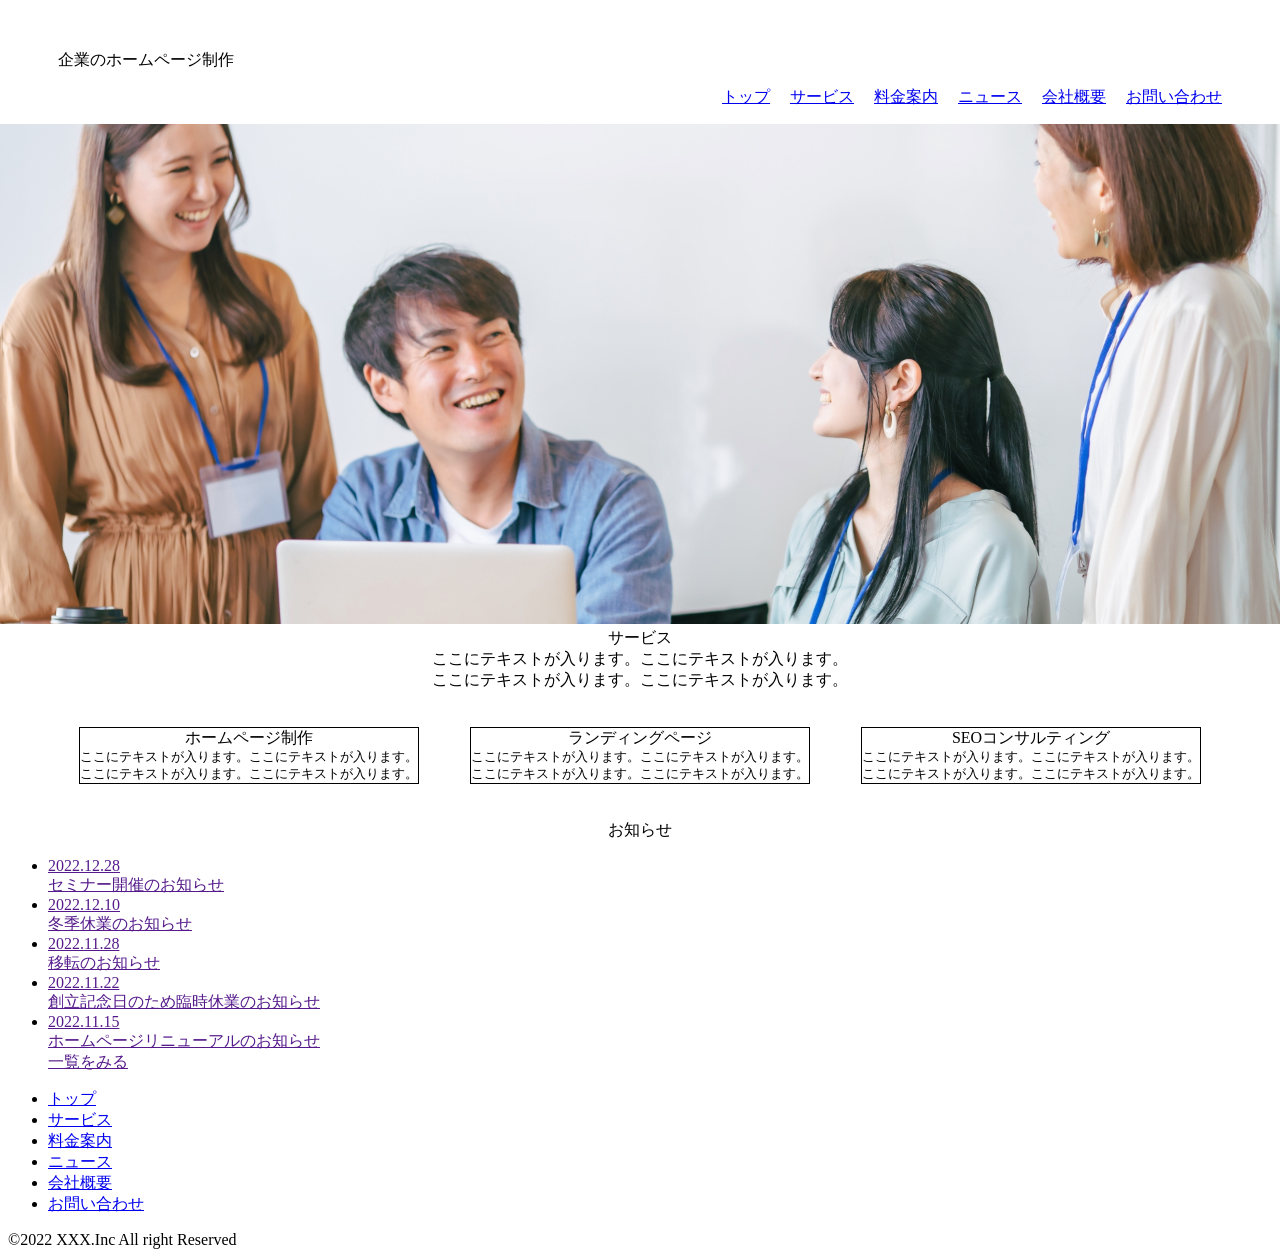
==== CS/index.html @ 8eab3995 "test" ====
<!DOCTYPE html>
<html lang="ja">

<head>
  <meta charset="UTF-8">
  <meta http-equiv="X-UA-Compatible" content="IE=edge">
  <meta name="viewport" content="width=device-width, initial-scale=1.0">
  <link rel="stylesheet" href="style.css">
  <title>CPサイト
  </title>
</head>

<body>
  <header>
    <!-- ここから ヘッダー -->
    <div class="w_inner">
      <div id="top">
        <div class="tagline">企業のホームページ制作</div>
      </div>
      <nav id="main_menu" class="w_inner">
        <ul>
          <li><a href="/">トップ</a></li>
          <li><a href="./service">サービス</a></li>
          <li><a href="./price">料金案内</a></li>
          <li><a href="./news">ニュース</a></li>
          <li><a href="./company">会社概要</a></li>
          <li><a href="./contact">お問い合わせ</a></li>
        </ul>
      </nav>
    </div>
    <div class="header_img">
      <img src="./img/header_img.jpg" alt="">
    </div>
  </header>
  <!-- / ここまでヘッダー -->
  <div id="wrap">
    <div id="content" class="page_front w_inner">
      <section class="front_service">
        <div class="sec_head">サービス</div>
        <div class="lead">ここにテキストが入ります。ここにテキストが入ります。<br>ここにテキストが入ります。ここにテキストが入ります。</div>
        <ul class="s_box">
          <li>
            <div class="ttl">ホームページ制作</div>
            <div class="descri">ここにテキストが入ります。ここにテキストが入ります。<br>ここにテキストが入ります。ここにテキストが入ります。</div>
          </li>
          <li>
            <div class="ttl">ランディングページ</div>
            <div class="descri">ここにテキストが入ります。ここにテキストが入ります。<br>ここにテキストが入ります。ここにテキストが入ります。</div>
          </li>
          <li>
            <div class="ttl">SEOコンサルティング</div>
            <div class="descri">ここにテキストが入ります。ここにテキストが入ります。<br>ここにテキストが入ります。ここにテキストが入ります。</div>
          </li>
        </ul>
      </section>
      <section class="front_news">
        <div class="sec_head">お知らせ</div>
        <div class="news_list">
          <ul>
            <li>
              <a href="">
                <div class="date">2022.12.28</div>
                <div class="ttl">セミナー開催のお知らせ</div>
              </a>
            </li>
            <li>
              <a href="">
                <div class="date">2022.12.10</div>
                <div class="ttl">冬季休業のお知らせ</div>
              </a>
            </li>
            <li>
              <a href="">
                <div class="date">2022.11.28</div>
                <div class="ttl">移転のお知らせ</div>
              </a>
            </li>
            <li>
              <a href="">
                <div class="date">2022.11.22</div>
                <div class="ttl">創立記念日のため臨時休業のお知らせ</div>
              </a>
            </li>
            <li>
              <a href="">
                <div class="date">2022.11.15</div>
                <div class="ttl">ホームページリニューアルのお知らせ</div>
              </a>
            </li>
            <div class="btn_stn"><a href="">一覧をみる</a></div>
          </ul>
        </div>
      </section>
    </div>
  </div>

  <footer>
    <div class="w_inner">
      <nav>
        <ul>
          <li><a href="/">トップ</a></li>
          <li><a href="./service">サービス</a></li>
          <li><a href="./price">料金案内</a></li>
          <li><a href="./news">ニュース</a></li>
          <li><a href="./company">会社概要</a></li>
          <li><a href="./contact">お問い合わせ</a></li>
        </ul>
      </nav>
      <div id="copyright">&copy;2022 XXX.Inc All right Reserved</div>
    </div>
  </footer>

</body>

</html>
---- CS/style.css ----
@charset "UTF-8";

#top div {
  margin: 50px 50px 0px;
}

.header_img {
  margin-right: calc(50% - 50vw);
  margin-left: calc(50% - 50vw);
}

.header_img img {
  width: 100%;
  height: 500px;
  object-fit: cover;
}

#main_menu.w_inner ul {
  display: flex;
  justify-content: right;
  margin-right: 50px;
}

#main_menu.w_inner li {
  list-style-type: none;
  margin-left: 20px;
}

.sec_head {
  display: flex;
  justify-content: center;
  align-items: center;
}

.lead {
  text-align: center;
}

.s_box {
  display: flex;
  justify-content: space-evenly;
  text-align: center;
  margin-right: 40px;
}

.s_box li {
  list-style: none;
  text-align: center;
  border: 1px solid black;
  margin: 20px;
}

.descri {
  font-size: 80%;
}
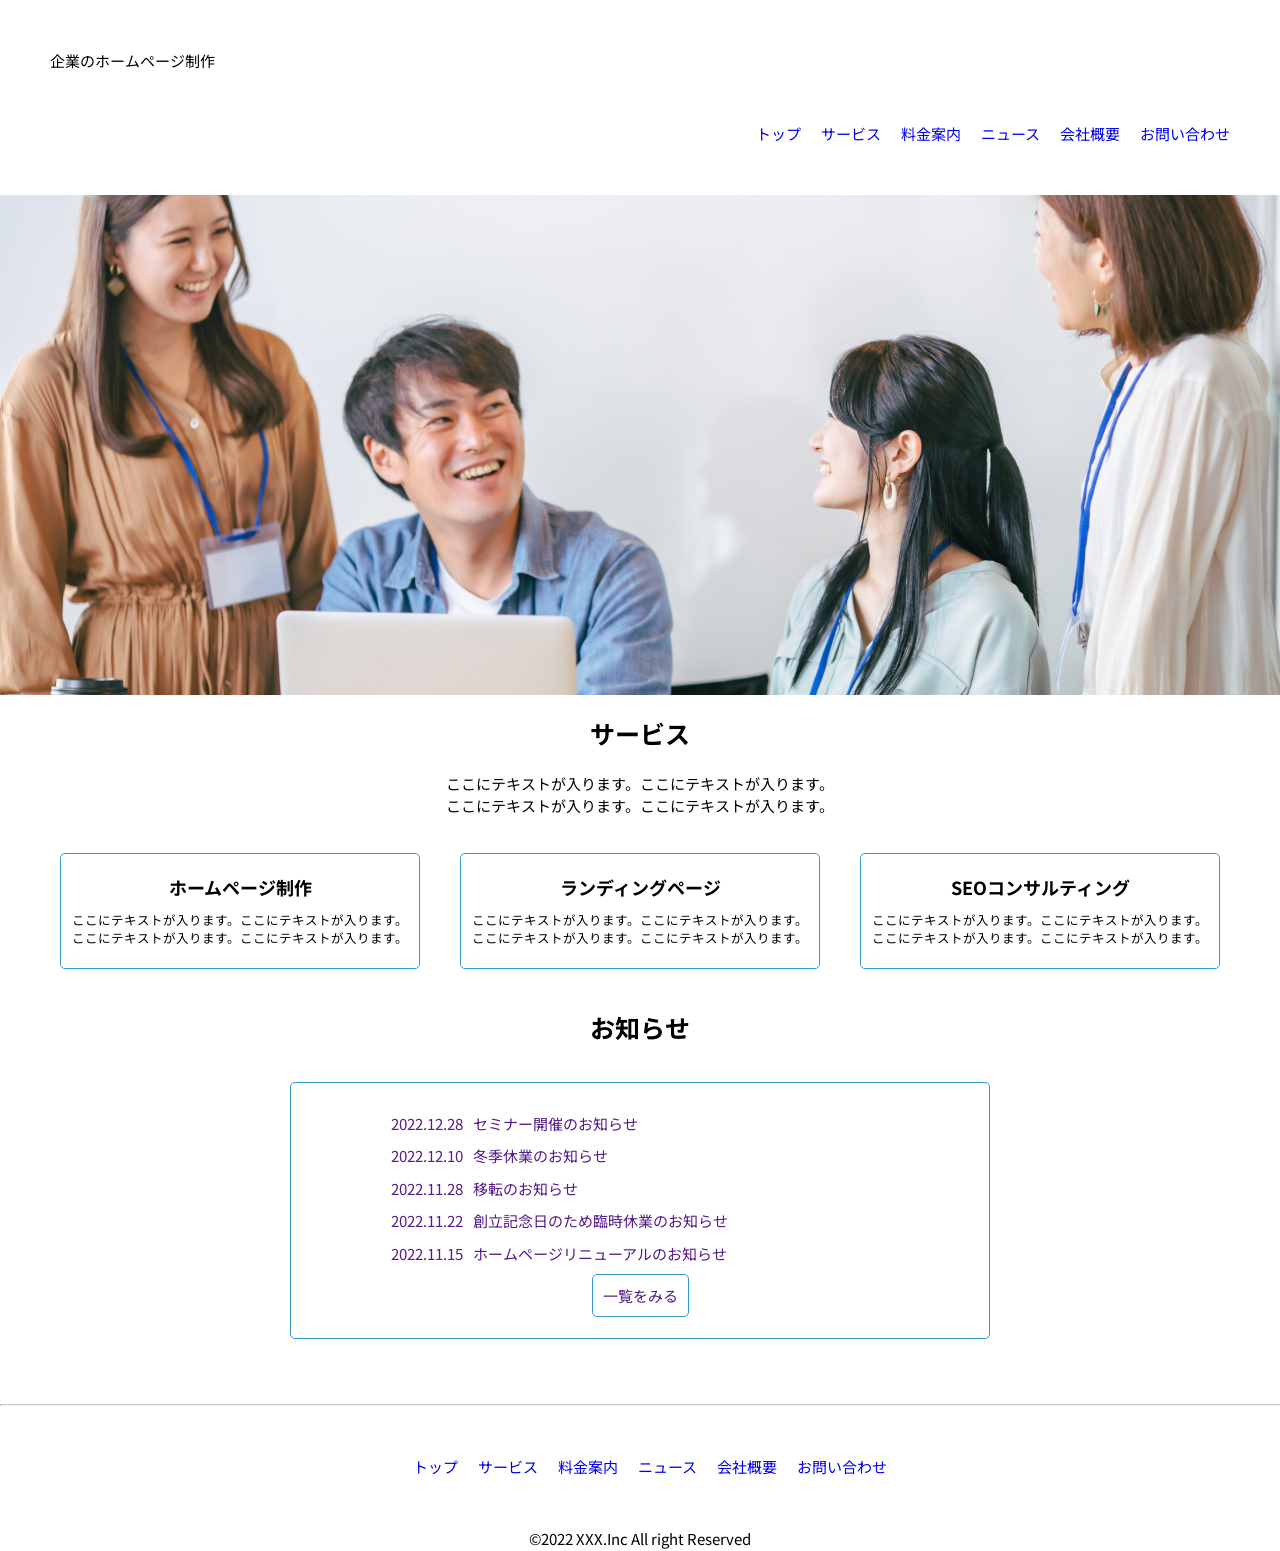
==== commit df0640ae: "update style" ====
--- a/CS/index.html
+++ b/CS/index.html
@@ -5,9 +5,12 @@
   <meta charset="UTF-8">
   <meta http-equiv="X-UA-Compatible" content="IE=edge">
   <meta name="viewport" content="width=device-width, initial-scale=1.0">
+  <link rel="stylesheet" href="sanitize.css">
   <link rel="stylesheet" href="style.css">
-  <title>CPサイト
-  </title>
+  <link rel="preconnect" href="https://fonts.googleapis.com">
+  <link rel="preconnect" href="https://fonts.gstatic.com" crossorigin>
+  <link href="https://fonts.googleapis.com/css2?family=Noto+Sans+JP:wght@400;700&display=swap" rel="stylesheet">
+  <title>企業サイト</title>
 </head>
 
 <body>
@@ -95,6 +98,7 @@
   </div>
 
   <footer>
+    <hr class="footer_line">
     <div class="w_inner">
       <nav>
         <ul>
--- a/CS/sanitize.css
+++ b/CS/sanitize.css
@@ -0,0 +1,566 @@
+/* Document
+ * ========================================================================== */
+
+/**
+ * Add border box sizing in all browsers (opinionated).
+ */
+
+*,
+::before,
+::after {
+  box-sizing: border-box;
+}
+
+/**
+ * 1. Add text decoration inheritance in all browsers (opinionated).
+ * 2. Add vertical alignment inheritance in all browsers (opinionated).
+ */
+
+::before,
+::after {
+  text-decoration: inherit; /* 1 */
+  vertical-align: inherit; /* 2 */
+}
+
+/**
+ * 1. Use the default cursor in all browsers (opinionated).
+ * 2. Change the line height in all browsers (opinionated).
+ * 3. Use a 4-space tab width in all browsers (opinionated).
+ * 4. Remove the grey highlight on links in iOS (opinionated).
+ * 5. Prevent adjustments of font size after orientation changes in
+ *    IE on Windows Phone and in iOS.
+ * 6. Breaks words to prevent overflow in all browsers (opinionated).
+ */
+
+html {
+  cursor: default; /* 1 */
+  line-height: 1.5; /* 2 */
+  -moz-tab-size: 4; /* 3 */
+  tab-size: 4; /* 3 */
+  -webkit-tap-highlight-color: transparent /* 4 */;
+  -ms-text-size-adjust: 100%; /* 5 */
+  -webkit-text-size-adjust: 100%; /* 5 */
+  word-break: break-word; /* 6 */
+}
+
+/* Sections
+ * ========================================================================== */
+
+/**
+ * Remove the margin in all browsers (opinionated).
+ */
+
+body {
+  margin: 0;
+}
+
+/**
+ * Correct the font size and margin on `h1` elements within `section` and
+ * `article` contexts in Chrome, Edge, Firefox, and Safari.
+ */
+
+h1 {
+  font-size: 2em;
+  margin: 0.67em 0;
+}
+
+/* Grouping content
+ * ========================================================================== */
+
+/**
+ * Remove the margin on nested lists in Chrome, Edge, IE, and Safari.
+ */
+
+dl dl,
+dl ol,
+dl ul,
+ol dl,
+ul dl {
+  margin: 0;
+}
+
+/**
+ * Remove the margin on nested lists in Edge 18- and IE.
+ */
+
+ol ol,
+ol ul,
+ul ol,
+ul ul {
+  margin: 0;
+}
+
+/**
+ * 1. Add the correct sizing in Firefox.
+ * 2. Show the overflow in Edge 18- and IE.
+ */
+
+hr {
+  height: 0; /* 1 */
+  overflow: visible; /* 2 */
+}
+
+/**
+ * Add the correct display in IE.
+ */
+
+main {
+  display: block;
+}
+
+/**
+ * Remove the list style on navigation lists in all browsers (opinionated).
+ */
+
+nav ol,
+nav ul {
+  list-style: none;
+  padding: 0;
+}
+
+/**
+ * 1. Correct the inheritance and scaling of font size in all browsers.
+ * 2. Correct the odd `em` font sizing in all browsers.
+ */
+
+pre {
+  font-family: monospace, monospace; /* 1 */
+  font-size: 1em; /* 2 */
+}
+
+/* Text-level semantics
+ * ========================================================================== */
+
+/**
+ * Remove the gray background on active links in IE 10.
+ */
+
+a {
+  background-color: transparent;
+}
+
+/**
+ * Add the correct text decoration in Edge 18-, IE, and Safari.
+ */
+
+abbr[title] {
+  text-decoration: underline;
+  text-decoration: underline dotted;
+}
+
+/**
+ * Add the correct font weight in Chrome, Edge, and Safari.
+ */
+
+b,
+strong {
+  font-weight: bolder;
+}
+
+/**
+ * 1. Correct the inheritance and scaling of font size in all browsers.
+ * 2. Correct the odd `em` font sizing in all browsers.
+ */
+
+code,
+kbd,
+samp {
+  font-family: monospace, monospace; /* 1 */
+  font-size: 1em; /* 2 */
+}
+
+/**
+ * Add the correct font size in all browsers.
+ */
+
+small {
+  font-size: 80%;
+}
+
+/* Embedded content
+ * ========================================================================== */
+
+/*
+ * Change the alignment on media elements in all browsers (opinionated).
+ */
+
+audio,
+canvas,
+iframe,
+img,
+svg,
+video {
+  vertical-align: middle;
+}
+
+/**
+ * Add the correct display in IE 9-.
+ */
+
+audio,
+video {
+  display: inline-block;
+}
+
+/**
+ * Add the correct display in iOS 4-7.
+ */
+
+audio:not([controls]) {
+  display: none;
+  height: 0;
+}
+
+/**
+ * Remove the border on iframes in all browsers (opinionated).
+ */
+
+iframe {
+  border-style: none;
+}
+
+/**
+ * Remove the border on images within links in IE 10-.
+ */
+
+img {
+  border-style: none;
+}
+
+/**
+ * Change the fill color to match the text color in all browsers (opinionated).
+ */
+
+svg:not([fill]) {
+  fill: currentColor;
+}
+
+/**
+ * Hide the overflow in IE.
+ */
+
+svg:not(:root) {
+  overflow: hidden;
+}
+
+/* Tabular data
+ * ========================================================================== */
+
+/**
+ * Collapse border spacing in all browsers (opinionated).
+ */
+
+table {
+  border-collapse: collapse;
+}
+
+/* Forms
+ * ========================================================================== */
+
+/**
+ * Remove the margin on controls in Safari.
+ */
+
+button,
+input,
+select {
+  margin: 0;
+}
+
+/**
+ * 1. Show the overflow in IE.
+ * 2. Remove the inheritance of text transform in Edge 18-, Firefox, and IE.
+ */
+
+button {
+  overflow: visible; /* 1 */
+  text-transform: none; /* 2 */
+}
+
+/**
+ * Correct the inability to style buttons in iOS and Safari.
+ */
+
+button,
+[type="button"],
+[type="reset"],
+[type="submit"] {
+  -webkit-appearance: button;
+}
+
+/**
+ * 1. Change the inconsistent appearance in all browsers (opinionated).
+ * 2. Correct the padding in Firefox.
+ */
+
+fieldset {
+  border: 1px solid #a0a0a0; /* 1 */
+  padding: 0.35em 0.75em 0.625em; /* 2 */
+}
+
+/**
+ * Show the overflow in Edge 18- and IE.
+ */
+
+input {
+  overflow: visible;
+}
+
+/**
+ * 1. Correct the text wrapping in Edge 18- and IE.
+ * 2. Correct the color inheritance from `fieldset` elements in IE.
+ */
+
+legend {
+  color: inherit; /* 2 */
+  display: table; /* 1 */
+  max-width: 100%; /* 1 */
+  white-space: normal; /* 1 */
+}
+
+/**
+ * 1. Add the correct display in Edge 18- and IE.
+ * 2. Add the correct vertical alignment in Chrome, Edge, and Firefox.
+ */
+
+progress {
+  display: inline-block; /* 1 */
+  vertical-align: baseline; /* 2 */
+}
+
+/**
+ * Remove the inheritance of text transform in Firefox.
+ */
+
+select {
+  text-transform: none;
+}
+
+/**
+ * 1. Remove the margin in Firefox and Safari.
+ * 2. Remove the default vertical scrollbar in IE.
+ * 3. Change the resize direction in all browsers (opinionated).
+ */
+
+textarea {
+  margin: 0; /* 1 */
+  overflow: auto; /* 2 */
+  resize: vertical; /* 3 */
+}
+
+/**
+ * Remove the padding in IE 10-.
+ */
+
+[type="checkbox"],
+[type="radio"] {
+  padding: 0;
+}
+
+/**
+ * 1. Correct the odd appearance in Chrome, Edge, and Safari.
+ * 2. Correct the outline style in Safari.
+ */
+
+[type="search"] {
+  -webkit-appearance: textfield; /* 1 */
+  outline-offset: -2px; /* 2 */
+}
+
+/**
+ * Correct the cursor style of increment and decrement buttons in Safari.
+ */
+
+::-webkit-inner-spin-button,
+::-webkit-outer-spin-button {
+  height: auto;
+}
+
+/**
+ * Correct the text style of placeholders in Chrome, Edge, and Safari.
+ */
+
+::-webkit-input-placeholder {
+  color: inherit;
+  opacity: 0.54;
+}
+
+/**
+ * Remove the inner padding in Chrome, Edge, and Safari on macOS.
+ */
+
+::-webkit-search-decoration {
+  -webkit-appearance: none;
+}
+
+/**
+ * 1. Correct the inability to style upload buttons in iOS and Safari.
+ * 2. Change font properties to `inherit` in Safari.
+ */
+
+::-webkit-file-upload-button {
+  -webkit-appearance: button; /* 1 */
+  font: inherit; /* 2 */
+}
+
+/**
+ * Remove the inner border and padding of focus outlines in Firefox.
+ */
+
+::-moz-focus-inner {
+  border-style: none;
+  padding: 0;
+}
+
+/**
+ * Restore the focus outline styles unset by the previous rule in Firefox.
+ */
+
+:-moz-focusring {
+  outline: 1px dotted ButtonText;
+}
+
+/**
+ * Remove the additional :invalid styles in Firefox.
+ */
+
+:-moz-ui-invalid {
+  box-shadow: none;
+}
+
+/* Interactive
+ * ========================================================================== */
+
+/*
+ * Add the correct display in Edge 18- and IE.
+ */
+
+details {
+  display: block;
+}
+
+/*
+ * Add the correct styles in Edge 18-, IE, and Safari.
+ */
+
+dialog {
+  background-color: white;
+  border: solid;
+  color: black;
+  display: block;
+  height: -moz-fit-content;
+  height: -webkit-fit-content;
+  height: fit-content;
+  left: 0;
+  margin: auto;
+  padding: 1em;
+  position: absolute;
+  right: 0;
+  width: -moz-fit-content;
+  width: -webkit-fit-content;
+  width: fit-content;
+}
+
+dialog:not([open]) {
+  display: none;
+}
+
+/*
+ * Add the correct display in all browsers.
+ */
+
+summary {
+  display: list-item;
+}
+
+/* Scripting
+ * ========================================================================== */
+
+/**
+ * Add the correct display in IE 9-.
+ */
+
+canvas {
+  display: inline-block;
+}
+
+/**
+ * Add the correct display in IE.
+ */
+
+template {
+  display: none;
+}
+
+/* User interaction
+ * ========================================================================== */
+
+/*
+ * 1. Remove the tapping delay in IE 10.
+ * 2. Remove the tapping delay on clickable elements
+      in all browsers (opinionated).
+ */
+
+a,
+area,
+button,
+input,
+label,
+select,
+summary,
+textarea,
+[tabindex] {
+  -ms-touch-action: manipulation; /* 1 */
+  touch-action: manipulation; /* 2 */
+}
+
+/**
+ * Add the correct display in IE 10-.
+ */
+
+[hidden] {
+  display: none;
+}
+
+/* Accessibility
+ * ========================================================================== */
+
+/**
+ * Change the cursor on busy elements in all browsers (opinionated).
+ */
+
+[aria-busy="true"] {
+  cursor: progress;
+}
+
+/*
+ * Change the cursor on control elements in all browsers (opinionated).
+ */
+
+[aria-controls] {
+  cursor: pointer;
+}
+
+/*
+ * Change the cursor on disabled, not-editable, or otherwise
+ * inoperable elements in all browsers (opinionated).
+ */
+
+[aria-disabled="true"],
+[disabled] {
+  cursor: not-allowed;
+}
+
+/*
+ * Change the display on visually hidden accessible elements
+ * in all browsers (opinionated).
+ */
+
+[aria-hidden="false"][hidden] {
+  display: initial;
+}
+
+[aria-hidden="false"][hidden]:not(:focus) {
+  clip: rect(0, 0, 0, 0);
+  position: absolute;
+}
--- a/CS/style.css
+++ b/CS/style.css
@@ -1,4 +1,14 @@
 @charset "UTF-8";
+
+/*
+Base style
+*/
+body {
+  font-family: 'Noto Sans JP', "Helvetica Neue", "Helvetica", "Hiragino Sans", "Hiragino Kaku Gothic ProN", "Arial", "Yu Gothic", "Meiryo", sans-serif;
+  font-size: 15px;
+  line-height: 1.5;
+  color: 333;
+}
 
 #top div {
   margin: 50px 50px 0px;
@@ -30,6 +40,9 @@
   display: flex;
   justify-content: center;
   align-items: center;
+  font-size: 25px;
+  font-weight: bold;
+  margin: 20px 0;
 }
 
 .lead {
@@ -38,18 +51,106 @@
 
 .s_box {
   display: flex;
-  justify-content: space-evenly;
+  justify-content: center;
   text-align: center;
   margin-right: 40px;
 }
 
 .s_box li {
+  font-size: 18px;
+  font-weight: bold;
   list-style: none;
   text-align: center;
-  border: 1px solid black;
+  border: 1px solid #3399cc;
+  border-radius: 5px;
+  width: 400px;
+  padding: 20px 0;
   margin: 20px;
 }
 
+.ttl {
+  margin-bottom: 10px;
+}
+
 .descri {
-  font-size: 80%;
+  font-size: 12.5px;
+  font-weight: 400;
+}
+
+/*
+.news_list div {
+  text-align: center;
+}
+
+.news_list ul {
+  list-style-type: none;
+  margin-right: 40px;
+}
+
+.news_list li {
+  margin: 10px 0;
+}
+
+.news_list li a {
+  text-decoration: none;
+}
+*/
+
+.news_list div {
+  text-align: center;
+}
+
+.news_list ul {
+  list-style-type: none;
+  width: fit-content;
+  border: 1px solid #3399cc;
+  border-radius: 5px;
+  width: 700px;
+  padding: 30px 100px
+}
+
+.news_list li a {
+  display: flex;
+  gap: 10px;
+  text-decoration: none;
+}
+
+.news_list {
+  display: flex;
+  justify-content: center;
+}
+
+.btn_stn {
+  margin-top: 10px;
+}
+
+.btn_stn a {
+  border: 1px solid #3399cc;
+  border-radius: 5px;
+  padding: 10px;
+  text-decoration: none;
+}
+
+.footer_line {
+  border-top: 1px solid #cccccc;
+  margin: 50px 0;
+}
+
+.w_inner nav ul {
+  display: flex;
+  justify-content: center;
+  list-style-type: none;
+  margin: 50px 0;
+}
+
+.w_inner nav ul li {
+  margin-left: 20px;
+}
+
+.w_inner nav a {
+  text-decoration: none;
+}
+
+#copyright {
+  text-align: center;
 }
